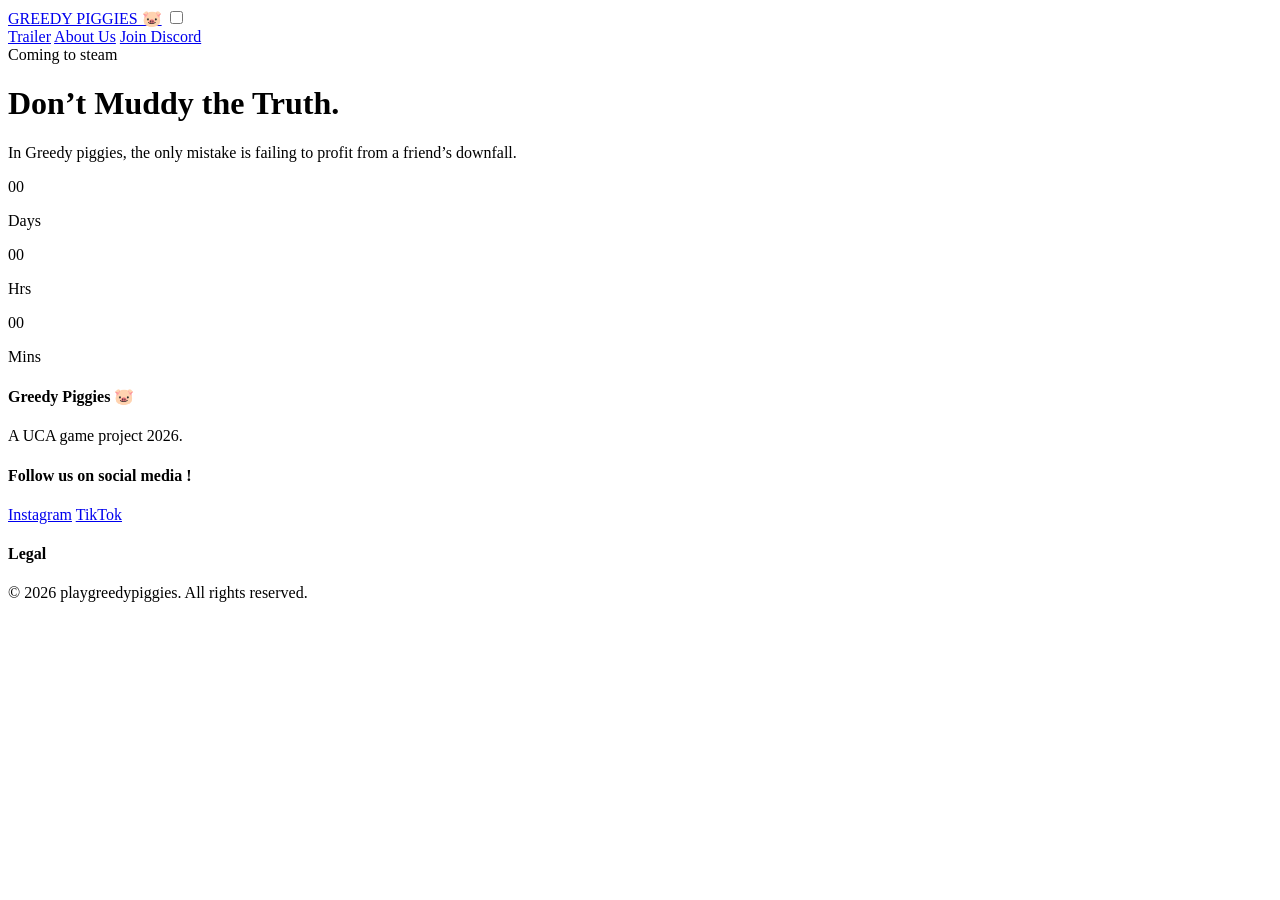
==== index.html @ 7080bbde "no more dev log" ====
<!DOCTYPE html>
<html lang="en">
<head>
    <meta charset="UTF-8">
    <meta name="viewport" content="width=device-width, initial-scale=1.0">
    <title>Greedy Piggies | Home</title>
    <link rel="stylesheet" href="style.css">
</head>
<body>
   <nav>
    <a href="index.html" class="logo">GREEDY PIGGIES 🐷</a>
    
    <input type="checkbox" id="menu-toggle" class="menu-toggle">
    <label for="menu-toggle" class="hamburger">
        <span></span>
        <span></span>
        <span></span>
    </label>

    <div class="nav-links">
        <a href="trailer.html">Trailer</a>
        <a href="about.html">About Us</a>
        <a href="community.html" class="btn-nav">Join Discord</a>
    </div>
</nav> 
        
    <header class="hero">
        <div class="hero-content">
            <span class="badge">Coming to steam</span>
            <h1>Don’t Muddy the Truth.</h1>
            <p>In Greedy piggies, the only mistake is failing to profit from a friend’s downfall.</p>
            
            <div id="countdown">
                <div class="time-box"><span id="days">00</span><p>Days</p></div>
                <div class="time-box"><span id="hours">00</span><p>Hrs</p></div>
                <div class="time-box"><span id="mins">00</span><p>Mins</p></div>
            </div>
        </div>
    </header>
    <footer class="site-footer">
    <div class="footer-content">
        <div class="footer-section">
            <h4>Greedy Piggies 🐷</h4>
            <p>A UCA game project 2026.</p>
        </div>
        
        <div class="footer-section">
    <h4>Follow us on social media !</h4>
    <div class="social-icons">
        <a href="https://www.instagram.com/playgreedypiggies/" target="_blank" class="social-link">Instagram</a>
        <a href="https://www.tiktok.com/@playgreedypiggies?_r=1&_t=ZN-940TpQ4Ov70" target="_blank" class="social-link">TikTok</a>
    </div>
</div>

        <div class="footer-section">
            <h4>Legal</h4>
            <p>&copy; 2026 playgreedypiggies. All rights reserved.</p>
        </div>
    </div>
</footer>
    <script src="script.js"></script>
</body>
</html>
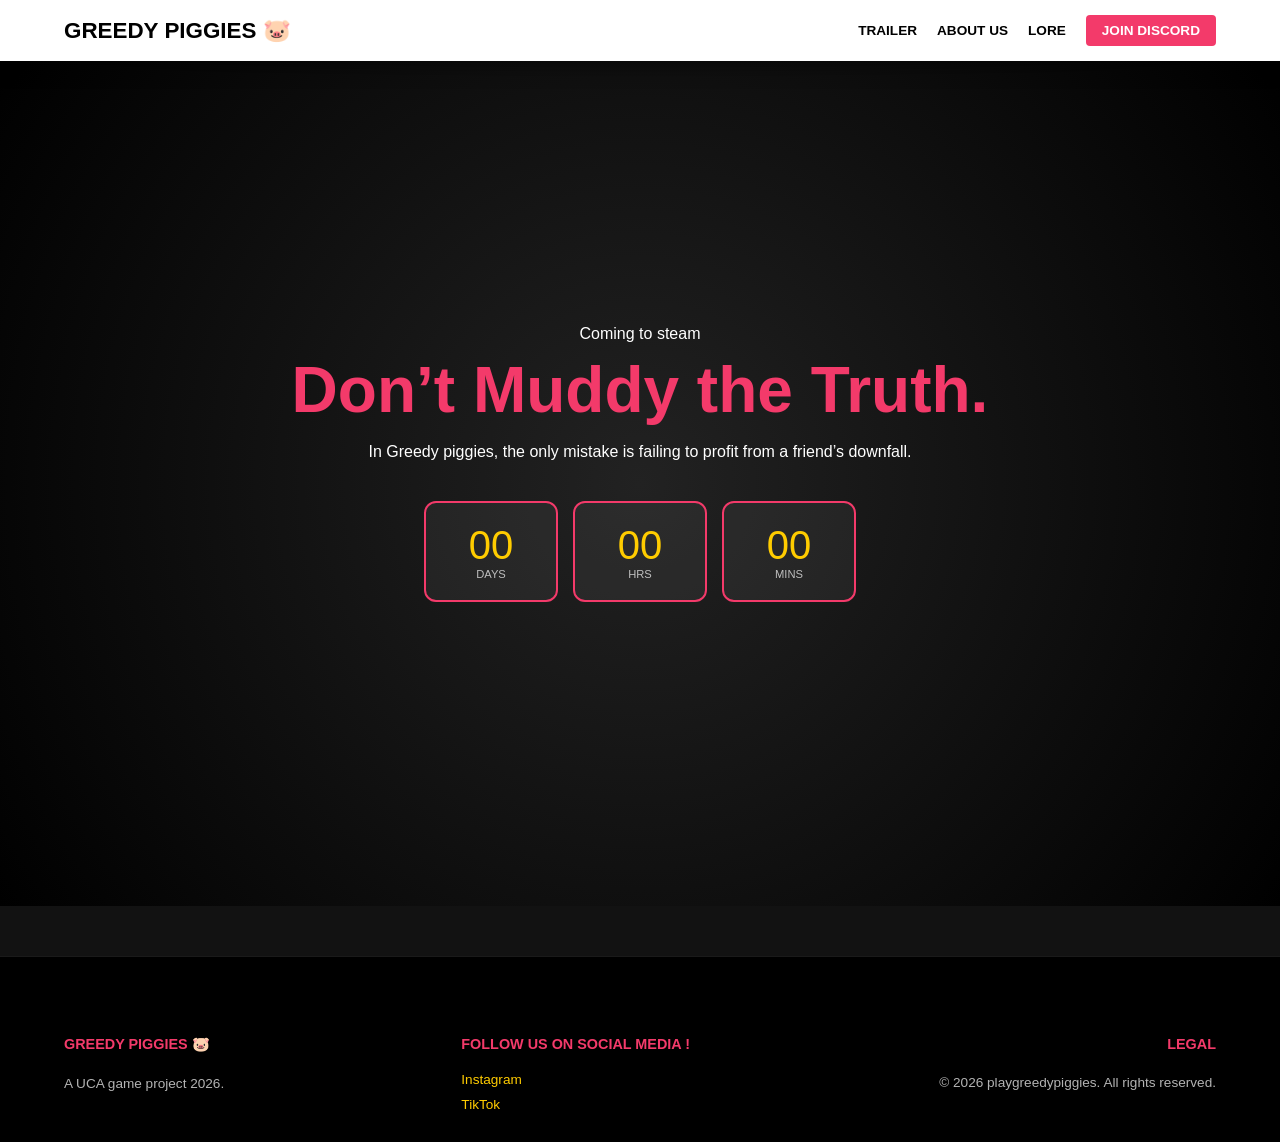
==== commit 5b74e42a: "lore page" ====
--- a/index.html
+++ b/index.html
@@ -20,6 +20,7 @@
     <div class="nav-links">
         <a href="trailer.html">Trailer</a>
         <a href="about.html">About Us</a>
+         <a href="lore.html">Lore</a>
         <a href="community.html" class="btn-nav">Join Discord</a>
     </div>
 </nav> 
@@ -47,8 +48,8 @@
         <div class="footer-section">
     <h4>Follow us on social media !</h4>
     <div class="social-icons">
-        <a href="https://www.instagram.com/playgreedypiggies/" target="_blank" class="social-link">Instagram</a>
-        <a href="https://www.tiktok.com/@playgreedypiggies?_r=1&_t=ZN-940TpQ4Ov70" target="_blank" class="social-link">TikTok</a>
+        <a href="https://www.instagram.com/playgreedypiggies?utm_source=ig_web_button_share_sheet&igsh=ZDNlZDc0MzIxNw==" target="_blank" class="social-link">Instagram</a>
+        <a href="https://www.tiktok.com/@playgreedypiggies?is_from_webapp=1&sender_device=pc" target="_blank" class="social-link">TikTok</a>
     </div>
 </div>
 
--- a/style.css
+++ b/style.css
@@ -0,0 +1,470 @@
+:root {
+    --pig-pink: #F33A6A;
+    --gold: #ffcc00;
+    --bg-dark: #121212;
+    --nav-white: #ffffff;
+}
+
+body {
+    margin: 0;
+    font-family: 'Arial Black', Gadget, sans-serif;
+    background: var(--bg-dark);
+    color: white;
+}
+
+/* --- NEW RESPONSIVE NAVIGATION --- */
+nav {
+    display: flex;
+    justify-content: space-between;
+    align-items: center;
+    padding: 15px 5%;
+    background: var(--nav-white);
+    position: sticky;
+    top: 0;
+    z-index: 1000;
+    box-shadow: 0 4px 20px rgba(0,0,0,0.5);
+}
+
+.logo { 
+    color: #000; 
+    text-decoration: none; 
+    font-size: 1.4rem; 
+    font-weight: bold;
+}
+
+/* Hamburger Logic */
+.menu-toggle { display: none; }
+
+.hamburger {
+    display: none; /* Hidden on desktop */
+    cursor: pointer;
+    flex-direction: column;
+    gap: 5px;
+}
+
+.hamburger span {
+    display: block;
+    width: 25px;
+    height: 3px;
+    background: #000;
+    border-radius: 3px;
+    transition: 0.3s;
+}
+
+.nav-links {
+    display: flex;
+    align-items: center;
+    gap: 20px;
+}
+
+.nav-links a {
+    color: #000;
+    text-decoration: none;
+    font-size: 0.85rem;
+    text-transform: uppercase;
+    font-weight: bold;
+}
+
+.nav-links a:hover {
+    color: var(--pig-pink);
+}
+
+.btn-nav {
+    background: var(--pig-pink);
+    color: white !important;
+    padding: 8px 16px;
+    border-radius: 4px;
+}
+
+/* --- HERO & COUNTDOWN --- */
+.hero {
+    min-height: 85vh;
+    display: flex;
+    align-items: center;
+    justify-content: center;
+    text-align: center;
+    background: radial-gradient(circle, #222 0%, #000 100%);
+    padding: 40px 20px;
+}
+
+h1 { font-size: 4rem; color: var(--pig-pink); margin: 10px 0; }
+
+#countdown {
+    display: flex;
+    justify-content: center;
+    gap: 15px;
+    margin: 40px 0;
+}
+
+.time-box {
+    background: rgba(255,255,255,0.05);
+    border: 2px solid var(--pig-pink);
+    padding: 20px;
+    border-radius: 12px;
+    min-width: 90px;
+}
+
+.time-box span { font-size: 2.5rem; color: var(--gold); display: block; }
+.time-box p { margin: 0; font-size: 0.7rem; text-transform: uppercase; opacity: 0.7; }
+
+/* --- PAGE CONTAINERS --- */
+.container {
+    max-width: 900px;
+    margin: 0 auto;
+    padding: 80px 20px;
+}
+
+.media-container {
+    width: 80%;
+    max-width: 800px;
+    height: 400px;
+    background: #1a1a1a;
+    border: 4px solid var(--pig-pink);
+    margin: 20px auto;
+    display: flex;
+    align-items: center;
+    justify-content: center;
+}
+
+.dev-container {
+    display: flex;
+    flex-direction: column;
+    gap: 20px;
+    max-width: 600px;
+    margin: 0 auto;
+}
+
+.log-entry {
+    background: rgba(255,255,255,0.05);
+    padding: 20px;
+    border-left: 5px solid var(--gold);
+    text-align: left;
+}
+
+/* --- ABOUT US & BACKSTORY --- */
+.backstory {
+    text-align: center;
+    margin-bottom: 100px;
+}
+
+.backstory h1 {
+    font-size: 4rem;
+    color: var(--pig-pink);
+    margin: 20px 0;
+}
+
+.story-content {
+    font-size: 1.25rem;
+    line-height: 1.8;
+    color: #e0e0e0;
+    text-align: left;
+    max-width: 750px;
+    margin: 0 auto;
+}
+
+.story-content p { margin-bottom: 25px; }
+.story-content strong { color: var(--gold); }
+
+.team-overview {
+    text-align: center;
+    padding-top: 50px;
+    border-top: 1px solid rgba(255,255,255,0.1);
+}
+
+.team-overview h2 { font-size: 2.5rem; color: white; }
+
+.dept-grid {
+    display: grid;
+    grid-template-columns: repeat(2, 1fr);
+    gap: 30px;
+    margin-top: 50px;
+}
+
+.dept-box {
+    background: #1a1a1a;
+    padding: 40px;
+    border-radius: 15px;
+    text-align: left;
+    transition: transform 0.3s ease;
+    border-bottom: 4px solid var(--pig-pink);
+}
+
+.dept-box:hover { transform: translateY(-5px); }
+
+.dept-box h3 {
+    margin: 0 0 10px 0;
+    color: var(--gold);
+    font-size: 1.4rem;
+    text-transform: uppercase;
+}
+
+.dept-box p { color: #bbb; font-size: 1rem; line-height: 1.5; margin: 0; }
+
+/* --- FOOTER --- */
+.site-footer {
+    background: #000000;
+    color: #ffffff;
+    padding: 60px 5% 30px 5%;
+    border-top: 1px solid rgba(255, 255, 255, 0.1);
+    margin-top: 50px;
+}
+
+.footer-content {
+    display: grid;
+    grid-template-columns: repeat(auto-fit, minmax(200px, 1fr));
+    gap: 40px;
+    max-width: 1200px;
+    margin: 0 auto;
+}
+
+.footer-section h4 {
+    color: var(--pig-pink);
+    text-transform: uppercase;
+    font-size: 0.9rem;
+    margin-bottom: 20px;
+}
+
+.footer-section p { font-size: 0.85rem; line-height: 1.6; opacity: 0.7; }
+
+.social-icons { display: flex; flex-direction: column; gap: 10px; }
+
+.social-link {
+    color: var(--gold);
+    text-decoration: none;
+    font-size: 0.85rem;
+    transition: color 0.3s ease;
+}
+
+.social-link:hover { color: white; }
+.footer-section:last-child { text-align: right; }
+
+.btn-discord {
+    background: #5865F2;
+    color: white;
+    padding: 20px 40px;
+    text-decoration: none;
+    border-radius: 8px;
+    font-size: 1.2rem;
+    transition: transform 0.2s;
+    display: inline-block;
+}
+
+/* --- SHARED MOBILE RESPONSIVENESS --- */
+@media (max-width: 768px) {
+    /* Nav Mobile */
+    .hamburger { display: flex; }
+    
+    .nav-links {
+        display: none; 
+        position: absolute;
+        top: 100%;
+        left: 0;
+        width: 100%;
+        background: #ffffff;
+        flex-direction: column;
+        padding: 20px 0;
+        box-shadow: 0 10px 20px rgba(0,0,0,0.2);
+    }
+
+    .menu-toggle:checked ~ .nav-links { display: flex; }
+
+    /* Nav Animation */
+    .menu-toggle:checked ~ .hamburger span:nth-child(1) { transform: translateY(8px) rotate(45deg); }
+    .menu-toggle:checked ~ .hamburger span:nth-child(2) { opacity: 0; }
+    .menu-toggle:checked ~ .hamburger span:nth-child(3) { transform: translateY(-8px) rotate(-45deg); }
+
+    /* Footer Mobile */
+    .footer-section, .footer-section:last-child { text-align: center; }
+    .social-icons { align-items: center; }
+
+    /* Content Mobile */
+    h1, .backstory h1 { font-size: 2.5rem; }
+    .dept-grid { grid-template-columns: 1fr; }
+    .stats-grid { grid-template-columns: 1fr 1fr; }
+    #countdown { flex-wrap: wrap; }
+}
+
+/* --- LORE PAGE STYLES --- */
+
+.lore-header {
+    background: linear-gradient(rgba(0,0,0,0.8), rgba(0,0,0,0.8)), url('your-hero-art.jpg');
+    background-size: cover;
+    background-position: center;
+    padding: 100px 20px;
+    text-align: center;
+    border-bottom: 3px solid var(--pig-pink);
+}
+
+.lore-header h1 {
+    font-size: 4.5rem;
+    letter-spacing: -2px;
+}
+
+.lore-container {
+    max-width: 1100px;
+    margin: 0 auto;
+    padding: 80px 20px;
+}
+
+.lore-row {
+    display: flex;
+    align-items: center;
+    gap: 60px;
+    margin-bottom: 120px;
+}
+
+/* This makes every second row flip sides */
+.lore-row.reverse {
+    flex-direction: row-reverse;
+}
+
+.lore-image {
+    flex: 1;
+}
+
+.img-frame {
+    width: 100%;
+    height: 350px;
+    background: #1a1a1a;
+    border: 2px solid rgba(255,255,255,0.1);
+    display: flex;
+    align-items: center;
+    justify-content: center;
+    color: var(--pig-pink);
+    font-size: 0.8rem;
+    position: relative;
+    overflow: hidden;
+}
+
+/* Stylized corner accents for the images */
+.img-frame::after {
+    content: '';
+    position: absolute;
+    top: 10px;
+    right: 10px;
+    width: 30px;
+    height: 30px;
+    border-top: 3px solid var(--gold);
+    border-right: 3px solid var(--gold);
+}
+
+.lore-text {
+    flex: 1;
+}
+
+.chapter {
+    color: var(--gold);
+    text-transform: uppercase;
+    font-size: 0.9rem;
+    letter-spacing: 3px;
+    display: block;
+    margin-bottom: 10px;
+}
+
+.lore-text h2 {
+    font-size: 2.5rem;
+    margin-bottom: 20px;
+    color: var(--pig-pink);
+}
+
+.lore-text p {
+    font-family: 'Georgia', serif; /* Gives it a "story" feel */
+    font-size: 1.15rem;
+    line-height: 1.8;
+    color: #ccc;
+}
+
+/* MOBILE LORE FIX */
+@media (max-width: 768px) {
+    .lore-row, .lore-row.reverse {
+        flex-direction: column;
+        text-align: center;
+        gap: 30px;
+    }
+    
+    .lore-header h1 { font-size: 2.8rem; }
+}
+
+/* --- CHARACTER PROFILE STYLES --- */
+.character-profiles {
+    background: #0a0a0a;
+    padding: 100px 0;
+    border-top: 1px solid rgba(255,255,255,0.1);
+}
+
+.profile-grid {
+    display: grid;
+    grid-template-columns: repeat(auto-fit, minmax(280px, 1fr));
+    gap: 40px;
+    margin-top: 50px;
+}
+
+.profile-card {
+    background: #1a1a1a;
+    padding: 20px;
+    border-radius: 15px;
+    border: 1px solid rgba(255,255,255,0.05);
+    transition: all 0.3s ease;
+    text-align: center;
+}
+
+.profile-card:hover {
+    transform: translateY(-10px);
+    border-color: var(--gold);
+    box-shadow: 0 10px 30px rgba(252, 9, 61, 0.2); /* Using your #fc093d pink-red */
+}
+
+.profile-img {
+    width: 100%;
+    height: 250px;
+    background: #333; /* Placeholder color */
+    border-radius: 10px;
+    margin-bottom: 20px;
+    position: relative;
+    overflow: hidden;
+}
+
+.profile-img img {
+    width: 100%;
+    height: 100%;
+    object-fit: cover;
+}
+
+/* Stats that appear on hover */
+.stats-overlay {
+    position: absolute;
+    bottom: -100%;
+    left: 0;
+    width: 100%;
+    background: rgba(252, 9, 61, 0.9); /* Your new red-pink */
+    color: white;
+    padding: 15px 0;
+    transition: 0.3s ease;
+    font-size: 0.8rem;
+    font-weight: bold;
+}
+
+.profile-card:hover .stats-overlay {
+    bottom: 0;
+}
+
+.profile-card h3 {
+    color: var(--gold);
+    margin: 10px 0 5px 0;
+    font-size: 1.5rem;
+}
+
+.role {
+    color: var(--pig-pink);
+    font-size: 0.8rem;
+    text-transform: uppercase;
+    letter-spacing: 2px;
+    margin-bottom: 15px;
+}
+
+.bio {
+    font-size: 0.9rem;
+    color: #bbb;
+    line-height: 1.5;
+    font-family: 'Georgia', serif;
+}
